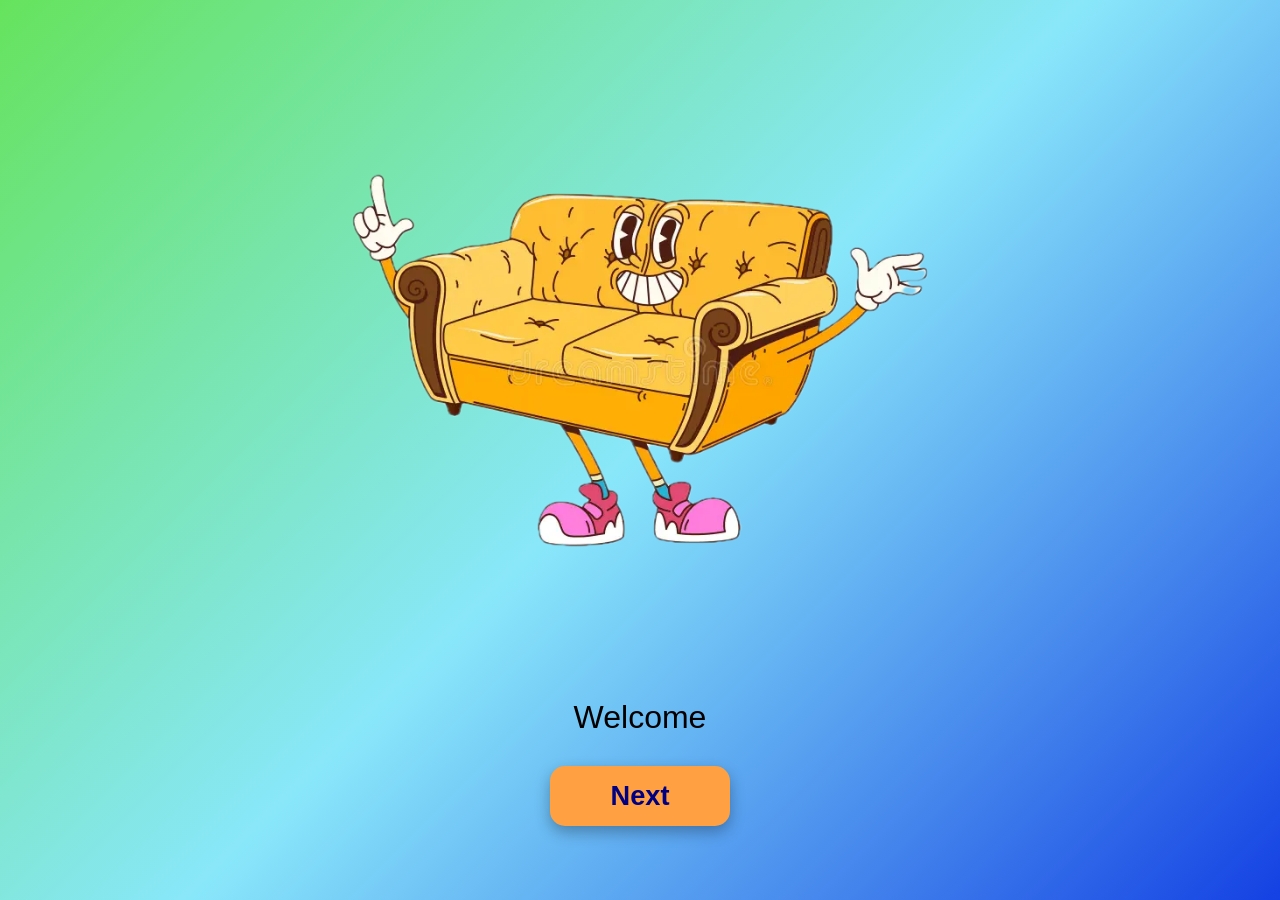
==== index.html @ b22e8376 "Rename beginning.html to index.html" ====
<!DOCTYPE html>
<html lang = "en">
    <head>
        <meta charset = "UTF-8">
        <meta name ="viewport" content="width=device-width, initial-scale=1.0">
        <title>Room On A Budget</title>
        <link rel="stylesheet" href="style.css">
    </head>

    <body class = "start-screen">
        <div class = "slides-container">
            <div class = "slide" id = "slide0">
                <img src = "cartoon-couch.png" alt = "person">
                <p>Welcome</p>
            </div>

            <div class = "slide" id = "slide1">
                <img src = "cartoon-couch.png" alt = "person">
                <p> Directions 1</p>
            </div>


         <div class = "slide-controls" >
            <button id = "prevBtn">Previous</button>
            <button id = "nextBtn">Next</button>
        </div>

    </div>


    <script>
   let currentSlide = 0;
const totalSlides = document.querySelectorAll('.slide').length;
    function showSlide(index) {
      for (let i = 0; i < totalSlides; i++) {
            const slide = document.getElementById(`slide${i}`);
            slide.classList.remove("active");
            slide.style.display = 'none';      }
const activeSlide = document.getElementById(`slide${index}`);
activeSlide.style.display = 'flex';

setTimeout(() => {
  activeSlide.classList.add("active");
}, 10);    document.getElementById('prevBtn').style.display = index === 0 ? 'none' : 'inline-block';

    }

    document.getElementById('nextBtn').onclick = () => {
      currentSlide++;
      if (currentSlide < totalSlides) {
        showSlide(currentSlide);
      } else {
        window.location.href = 'dice.html';
      }

    }

    document.getElementById('prevBtn').onclick = () => {
  if (currentSlide > 0) {
    currentSlide--;
    showSlide(currentSlide);
  }
}


    showSlide(currentSlide);
 
    </script>


    </body>
</html>
---- style.css ----
/* =================================================
   GLOBAL
================================================= */

body {
  margin: 0;
  font-family: Arial, Helvetica, sans-serif;
  background: #f4f6f8;
}


/* =================================================
   MAIN LAYOUT
================================================= */

.gameLayout {
  height: 100vh;
  display: flex;
  flex-direction: column;
}


/* ================= TOP BAR ================= */

.topBar {
  background: #222;
  color: white;

  padding: 5px 10px;
  font-size: 14px;
  font-weight: bold;

  display: flex;
  align-items: center;
  justify-content: space-between;
}




/* ================= SPLIT SCREEN ================= */

.mainArea {
  flex: 1;
  display: grid;
  grid-template-columns: 2fr 1fr;
}


/* =================================================
   ROOM AREA
================================================= */

.roomSection {
  display: flex;
  justify-content: center;
  align-items: center;
  background: #e5e7eb;
}


/* ROOM CONTAINER */

#roomCanvas {
  position: relative;

  width: 90%;
  height: 90%;

  max-width: 1600px;   /* larger for big board */
  max-height: 900px;   /* keeps proper aspect ratio */

  margin: auto;

  top: -20px; /* adjust if needed */
}

#roomImage {
  width: 100%;
  height: auto;
  max-height: 100%;
  object-fit: contain;
}


/* =================================================
   FURNITURE ITEMS (DRAGGABLE)
================================================= */

#roomCanvas img:not(#roomImage) {
  position: absolute;
  cursor: grab;
  user-select: none;
}

#roomCanvas img:not(#roomImage):active {
  cursor: grabbing;
}


/* =================================================
   SHOP PANEL
================================================= */

.shopSection {
  background: white;
  border-left: 3px solid #ddd;
  padding: 20px;
  overflow-y: auto;
}

.shopSection h2 {
  text-align: center;
}


/* CATEGORY BUTTONS */

.categoryPanel {
  display: grid;
  grid-template-columns: repeat(2, 1fr);
  gap: 10px;
  margin-bottom: 20px;
}

.category {
  padding: 12px;
  border: none;
  background: #3b82f6;
  color: white;
  font-size: 16px;
  border-radius: 8px;
  cursor: pointer;
  transition: 0.2s;
}

.category:hover {
  background: #2563eb;
}


/* =================================================
   ITEM OPTIONS
================================================= */

#itemOptions {
  display: flex;
  flex-wrap: wrap;
  gap: 10px;
  justify-content: center;
}

#itemOptions img {
  width: 80px;
  border-radius: 6px;
  cursor: pointer;
  transition: 0.2s;
}

#itemOptions img:hover {
  transform: scale(1.05);
}


/* =================================================
   CONTROL BUTTONS
================================================= */

.controls {
  margin-top: 20px;
  display: flex;
  flex-direction: column;
  gap: 10px;
}

.controls button {
  padding: 12px;
  font-size: 16px;
  border: none;
  background: #10b981;
  color: white;
  border-radius: 8px;
  cursor: pointer;
}

.controls button:hover {
  background: #059669;
}

/* ================= ITEM CARDS ================= */

.itemCard {
  width: 160px;
  padding: 10px;
  border: 2px solid #eee;
  border-radius: 10px;
  text-align: center;
  background: #fafafa;
  transition: 0.2s;
}

.itemCard:hover {
  transform: scale(1.05);
  border-color: #3b82f6;
}

.itemCard h3 {
  margin: 5px 0;
  font-size: 14px;
  color: #3b82f6;
}
.itemCard p {
  color: #333;
}

/* ================= TIER VIEWERS ================= */

#itemOptions {
  display: flex;
  justify-content: space-between;
  gap: 10px;
}

.tierViewer {
  flex: 1;
  text-align: center;
  border: 2px solid #eee;
  border-radius: 10px;
  padding: 10px;
  background: #fafafa;
  color: black;
}

.tierViewer h3 {
  margin-top: 0;
  color: #3b82f6;
}

.viewerControls {
  display: flex;
  align-items: center;
  justify-content: space-between;
}

.viewerControls button {
  height: 35px;
  cursor: pointer;
}

.itemDisplay img {
  margin: 5px 0;
}

/*Beginning Screens*/
body.start-screen {
  display:flex;
  justify-content: center;
  align-items: center;
  height: 100vh;
  margin: 0px;
  background: linear-gradient(135deg,#66e35d, #89e7fa,#1441e3);
  font-family: 'Trebuchet MS', sans-serif;
  color:#000;
}

.slides-container {
  display: flex;
  flex-direction: column;
  align-items: center;
  text-align: center;
  max-width: 700px;
  padding: 20px;
}

.slide {
  display: none;
  flex-direction: column;
  align-items: center;
}

.slide img {
  width: 700px;
  margin-bottom: 20px;
}

.slide p {
  font-size: 2.0rem;
  margin-bottom: 60px;
}
/*
#nextBtn {
  font-size: 1.7rem;
  cursor: pointer;
  font-weight: bold;
  background-color:#ffa142 ;
  border:none;
  border-radius: 20px;
  color:#000080;
  transition: all 0.3s ease;
  text-align: center;
}

#nextBtn:hover {
  transform: scale(1.1);
  box-shadow: 0 15px 25px rgba(0,0,0,0.5);

}
  */
.slide .tip {
  font-size: 1.2rem;
  margin-top: 10px;
  color: #fff;
  text-shadow: 1px 1px 3px #000;
  font-style: italic;
}

.slide-controls {
  margin-top: -30px;
  display: flex;
  justify-content: center;
  gap: 20px;
}

.slide-controls button {
  width: 180px;
  height: 60px;
  font-size: 1.7rem;
  border-radius: 15px;
  border: none;
  cursor: pointer;
  background: #ffa142;
  color:#000080;
  box-shadow: 0 6px 15px rgba(0,0,0,0.3);
  text-align: center;
  font-weight: bold;
}

.slide-controls button:hover {
  transform: scale(1.1);
}



#roomCanvas{
position:relative;
width:100%;
height:100%;
}

.furniture{
position:absolute;
width:90px;
cursor:grab;
touch-action:none;
}

#drawer {
  margin-top: 8px;
  font-size: 16px;
  padding: 6px 12px;
  border-radius: 8px;
  width: fit-content;
  margin-left: auto;
  margin-right: auto;
}

.locked {
  color: yellow;
}

.unlocked {
  background: #4CAF50;
  color: white;
  font-weight: bold;
}

#timer {
  margin-top: 6px;
  font-size: 18px;
  font-weight: bold;
  color: #ffd700;
}

#direction {
  color: yellow;
}
#resetRoom, #backToDice {
  font-size: 1rem;
  font-weight: bold;
  padding: 8px 12px;
  border-radius: 10px;
  border: none;
  cursor: pointer;
  background: linear-gradient(45deg, #36d1dc, #5b86e5);
  color: white;
  box-shadow: 0 6px 12px rgba(0,0,0,0.3);
  transition: transform 0.2s, box-shadow 0.2s;
}

#resetBtn:hover, #backToDice:hover {
  transform: scale(1.05);
  box-shadow: 0 8px 16px rgba(0,0,0,0.4);
}

#drawer {
  margin-top: 4px;
  font-size: 14px;
}

#timer {
  font-size: 16px;
  color: orange;
}

.gameInfo {
  display: flex;
  align-items: center;
  gap: 15px;
}

.topButtons {
  display: flex;
  gap: 10px;
}
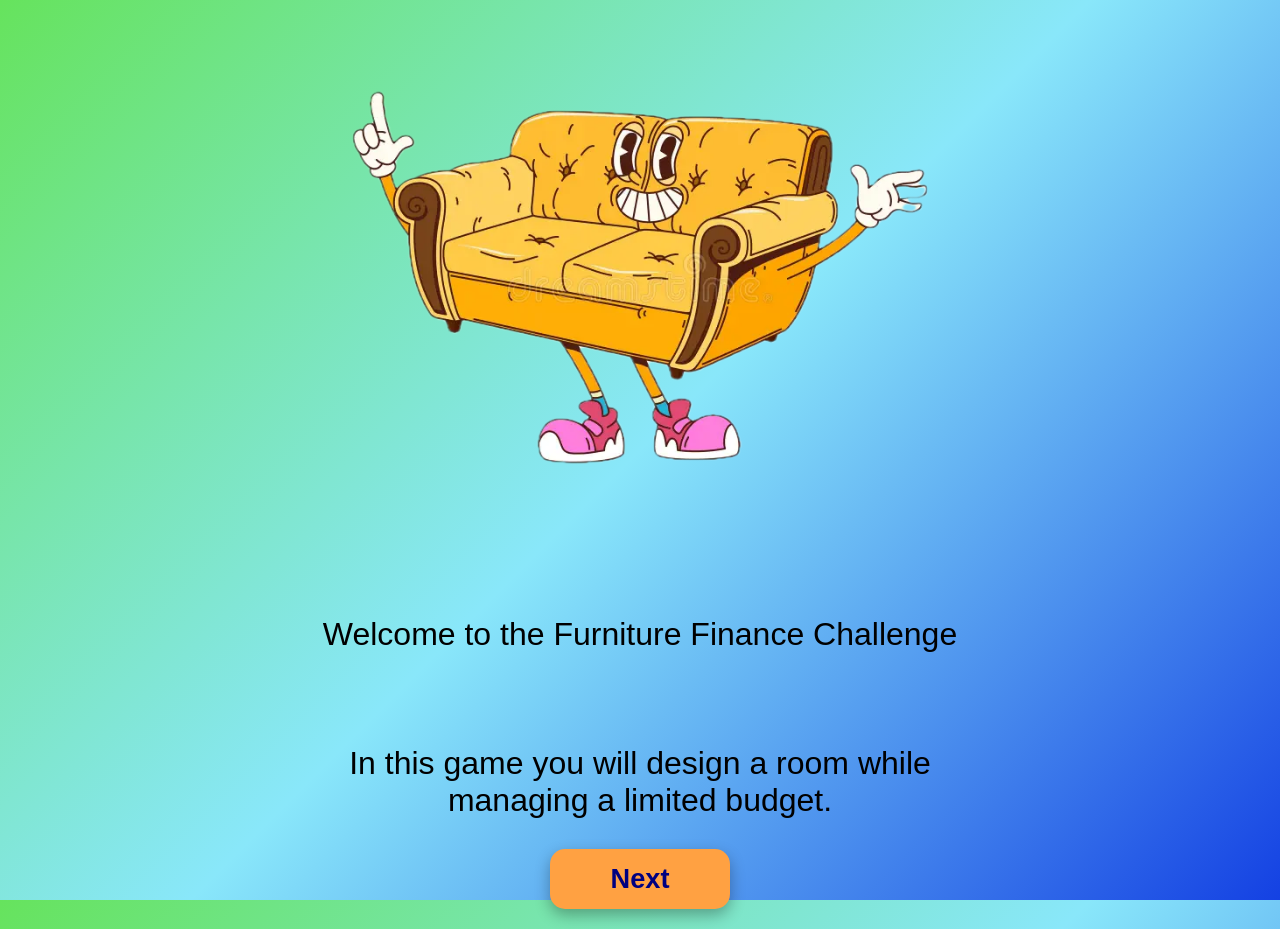
==== commit 951b00dc: "Update index.html" ====
--- a/index.html
+++ b/index.html
@@ -11,12 +11,39 @@
         <div class = "slides-container">
             <div class = "slide" id = "slide0">
                 <img src = "cartoon-couch.png" alt = "person">
-                <p>Welcome</p>
+                <p>Welcome to the Furniture Finance Challenge</p> 
+                <p>In this game you will design a room while managing a limited budget.</p>
             </div>
 
             <div class = "slide" id = "slide1">
                 <img src = "cartoon-couch.png" alt = "person">
-                <p> Directions 1</p>
+                <p>Your first home as a young adult often includes a mix of secondhand
+                    furniture and less expensive new items.</p>
+
+                  <p>As you grow older and your home gets larger, you may upgrade
+                     your furniture and add new pieces.</p>
+            </div>
+
+            <div class="slide" id="slide2">
+            <img src="cartoon-couch.png" alt="person">
+           <p>Well-made furniture usually costs more but can last many years.</p>
+
+           <p>Buying preowned furniture can be a good way to get higher quality
+                 items at a lower price.</p>
+
+            <p>Less expensive furniture can still be stylish,
+            but it may not last as long.</p>
+            </div>
+
+            <div class="slide" id="slide3">
+                <img src="cartoon-couch.png" alt="person">
+              <p>Large furniture purchases are often bought on credit and
+               paid off with monthly payments.</p>
+
+                <p>Fun Fact: In 2018, the most searched furniture items in the
+                United States were a sectional couch and a TV stand.</p>
+
+                  <p>Now roll the dice to get your budget and start designing!</p>
             </div>
 
 
@@ -70,3 +97,4 @@
 
     </body>
 </html>
+
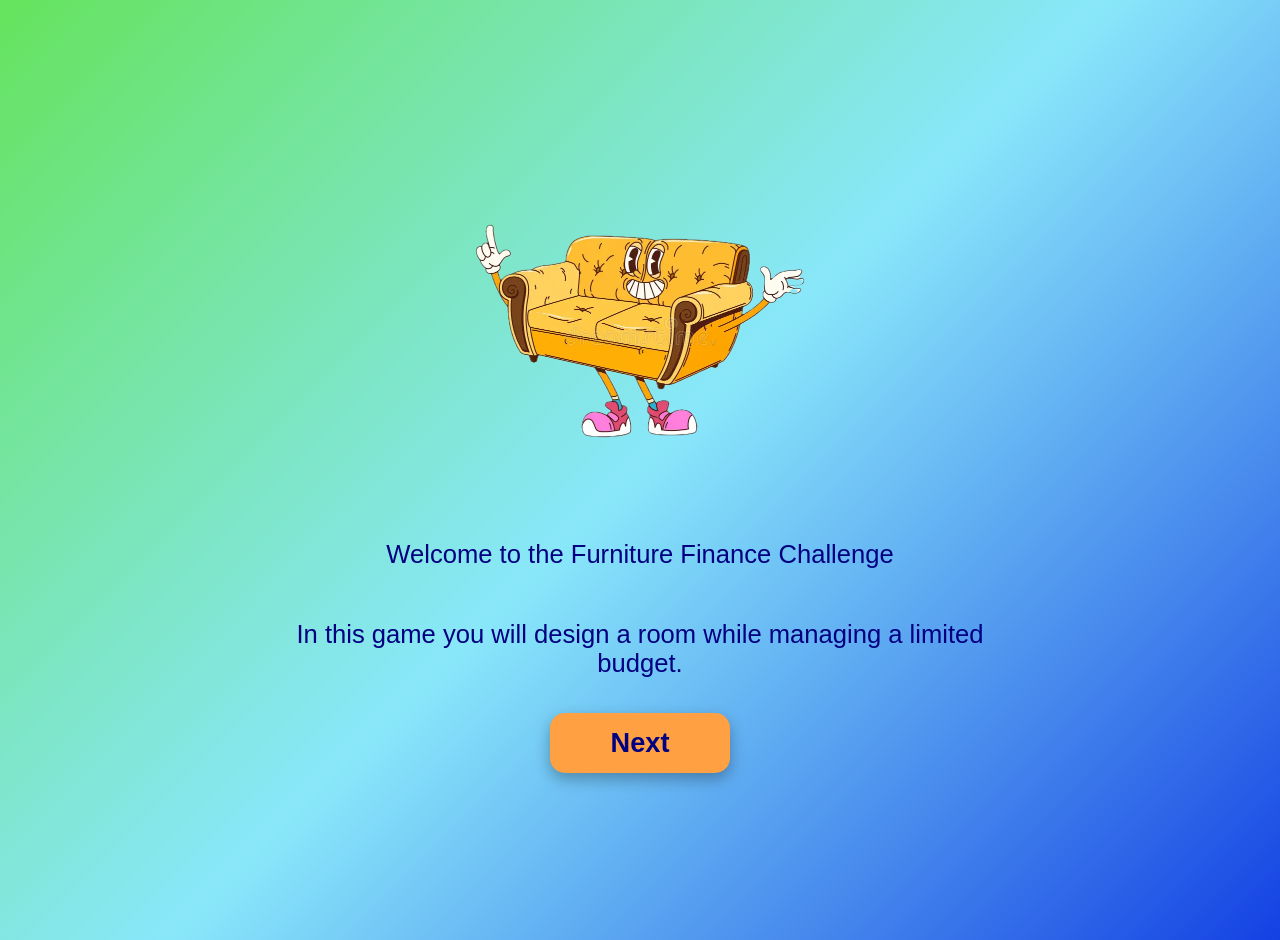
==== commit 79f81c24: "Update index.html" ====
--- a/index.html
+++ b/index.html
@@ -11,7 +11,7 @@
         <div class = "slides-container">
             <div class = "slide" id = "slide0">
                 <img src = "cartoon-couch.png" alt = "person">
-                <p>Welcome to the Furniture Finance Challenge</p> 
+                <p class = "title">Welcome to the Furniture Finance Challenge</p> 
                 <p>In this game you will design a room while managing a limited budget.</p>
             </div>
 
@@ -98,3 +98,4 @@
     </body>
 </html>
 
+
--- a/style.css
+++ b/style.css
@@ -256,8 +256,8 @@
   display:flex;
   justify-content: center;
   align-items: center;
-  height: 100vh;
-  margin: 0px;
+  min-height: 100vh;
+  padding:20px;
   background: linear-gradient(135deg,#66e35d, #89e7fa,#1441e3);
   font-family: 'Trebuchet MS', sans-serif;
   color:#000;
@@ -279,13 +279,14 @@
 }
 
 .slide img {
-  width: 700px;
+  width: 400px;
   margin-bottom: 20px;
 }
 
 .slide p {
-  font-size: 2.0rem;
-  margin-bottom: 60px;
+  font-size: 1.6rem;
+  margin-bottom: 25px;
+  color:#000080;
 }
 /*
 #nextBtn {
@@ -315,7 +316,7 @@
 }
 
 .slide-controls {
-  margin-top: -30px;
+  margin-top: 10px;
   display: flex;
   justify-content: center;
   gap: 20px;
@@ -422,3 +423,4 @@
   display: flex;
   gap: 10px;
 }
+
